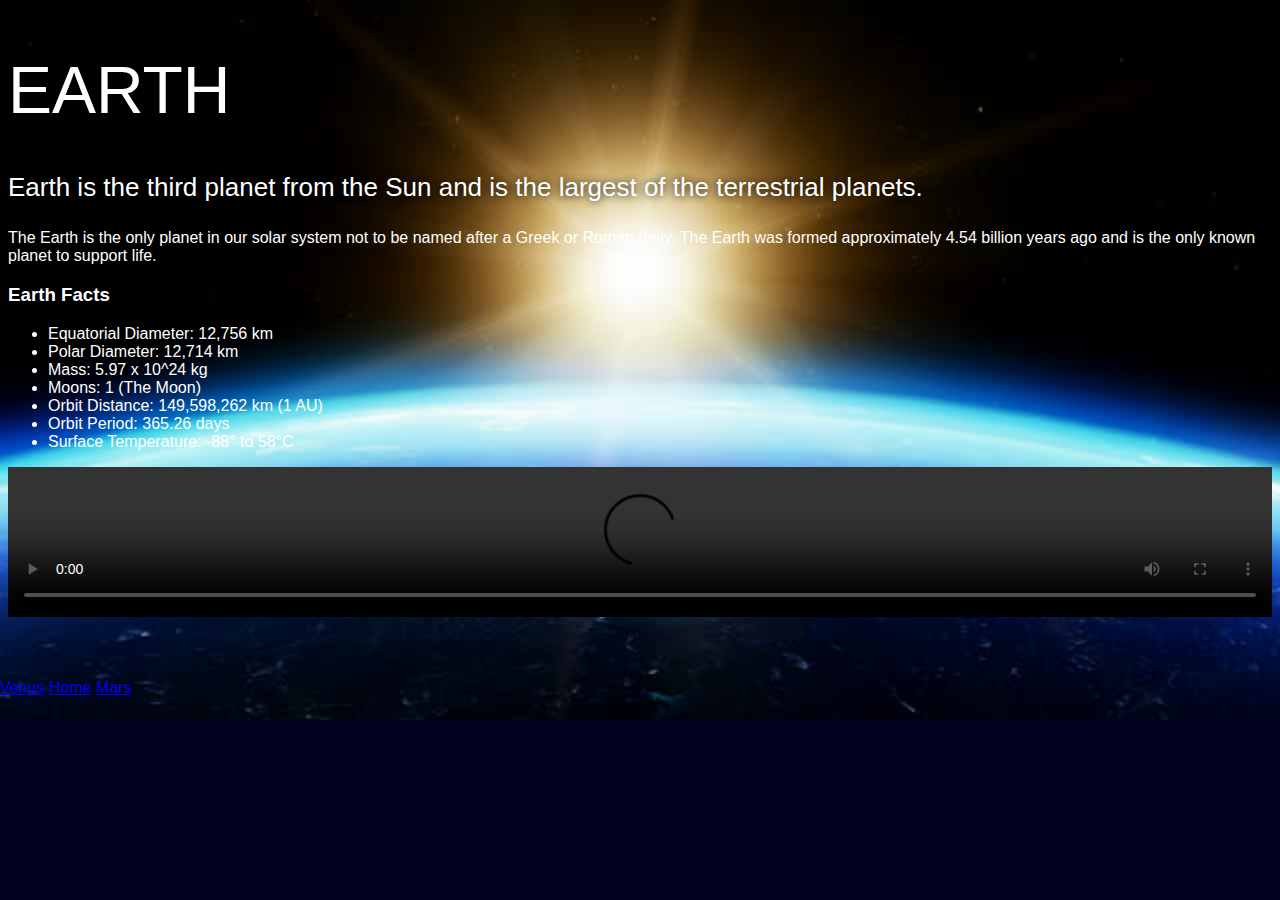
==== earth.html @ 4d12bf36 "module 5 assessment" ====
<!DOCTYPE html>
<html>
    <head>
        <title>Solar System</title>
        <link rel="stylesheet" href="style-pages.css"/>
    </head>
    <body>
        <div id="main">
        
            <div id="content">

                <h1>Earth</h1>
                <p class="intro">
                    Earth is the third planet from the Sun and is the largest of the terrestrial planets. 
                </p>             

                <p>
                    The Earth is the only planet in our solar system not to be named after a Greek or Roman deity. The Earth was formed approximately 4.54 billion years ago and is the only known planet to support life.
                </p>

                <h3>Earth Facts</h3>
                <ul>
                    <li>Equatorial Diameter:	12,756 km</li>
                    <li>Polar Diameter:	12,714 km</li>
                    <li>Mass:	5.97 x 10^24 kg</li>
                    <li>Moons:	1 (The Moon)</li>
                    <li>Orbit Distance:	149,598,262 km (1 AU)</li>
                    <li>Orbit Period:	365.26 days</li>
                    <li>Surface Temperature:	-88&deg; to 58&deg;C</li>
                </ul>
                <video id="video" controls>
                    <source src="videos/earth-video.mp4" type="video/mp4">
                </video>
                
                  </div>  
                <div id="bottom-tabs">   
                <a href="venus.html">Venus</a>
                <a href="index.html">Home</a>
                <a href="mars.html">Mars</a>
            
            </div>
        </div>
        
    </body>
</html>
---- style-pages.css ----
body{
    margin: 0;
    padding: 0;
    width: 100%;
    background-color: #000020;
    font-family: sans-serif;
    background-image: url('images/earth-sunrise.jpg');
    background-repeat: no-repeat;
    background-size: 100%;
    color: #ffffff;
}

h1{
    font-weight: 100;
    font-size: 66px;
    text-shadow: 0 0 10px #000000;
    text-transform: uppercase;
}

p.intro{
    font-size: 26px;
    font-weight: 200;
    text-shadow: 0 0 10px #000000;
}

#content{
    margin-bottom: 50px;
    padding: 8px;
}

#video{
    width: 100%;
}

/*===============BOTTOM TABS===============*/

#tabs-bottom{
    position: fixed;
    bottom: 0;
    left: 0;
    z-index: 500;
    display: inline-block;
    width: 100%;
    height: 50;
    
    box-shadow: inset 0px 1px 0px 0px #54a3f7;
    background: linear-gradient(#007dc1,#0061a7);
    border-radius: 3px;
    border: 1px solid #124d77;
    
}

#tabs-bottom a{
    float: left;
    display: block;
    width: 33%;
    height: 35px;
    font-weight: 700;
    color:white;
    text-align: center;
    text-decoration: none;
    text-shadow: 0px 1px 0px #154682;
    padding-top: 18px;
    
}
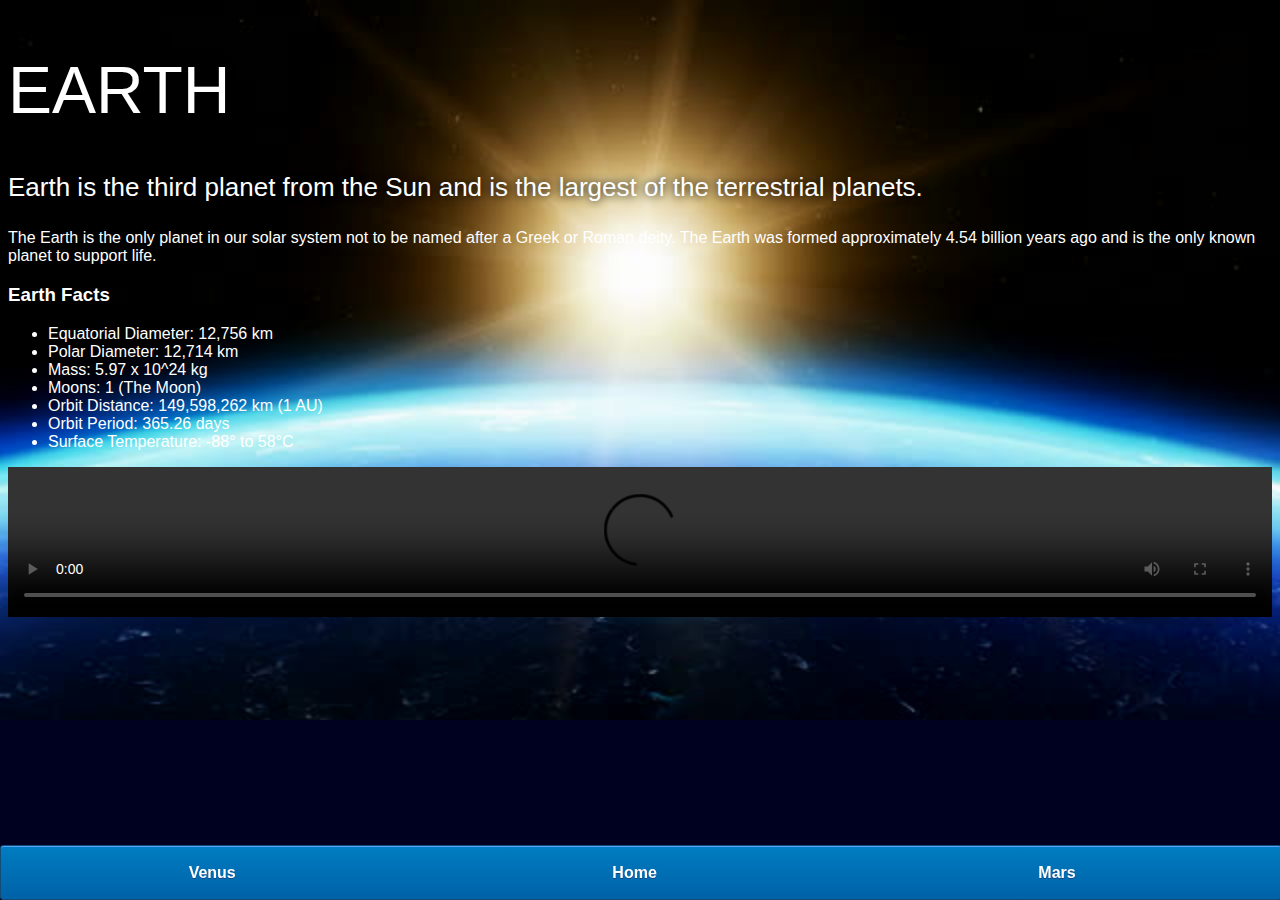
==== commit 935f90cc: "module 5 update" ====
--- a/earth.html
+++ b/earth.html
@@ -33,7 +33,7 @@
                 </video>
                 
                   </div>  
-                <div id="bottom-tabs">   
+                <div id="tabs-bottom">   
                 <a href="venus.html">Venus</a>
                 <a href="index.html">Home</a>
                 <a href="mars.html">Mars</a>
